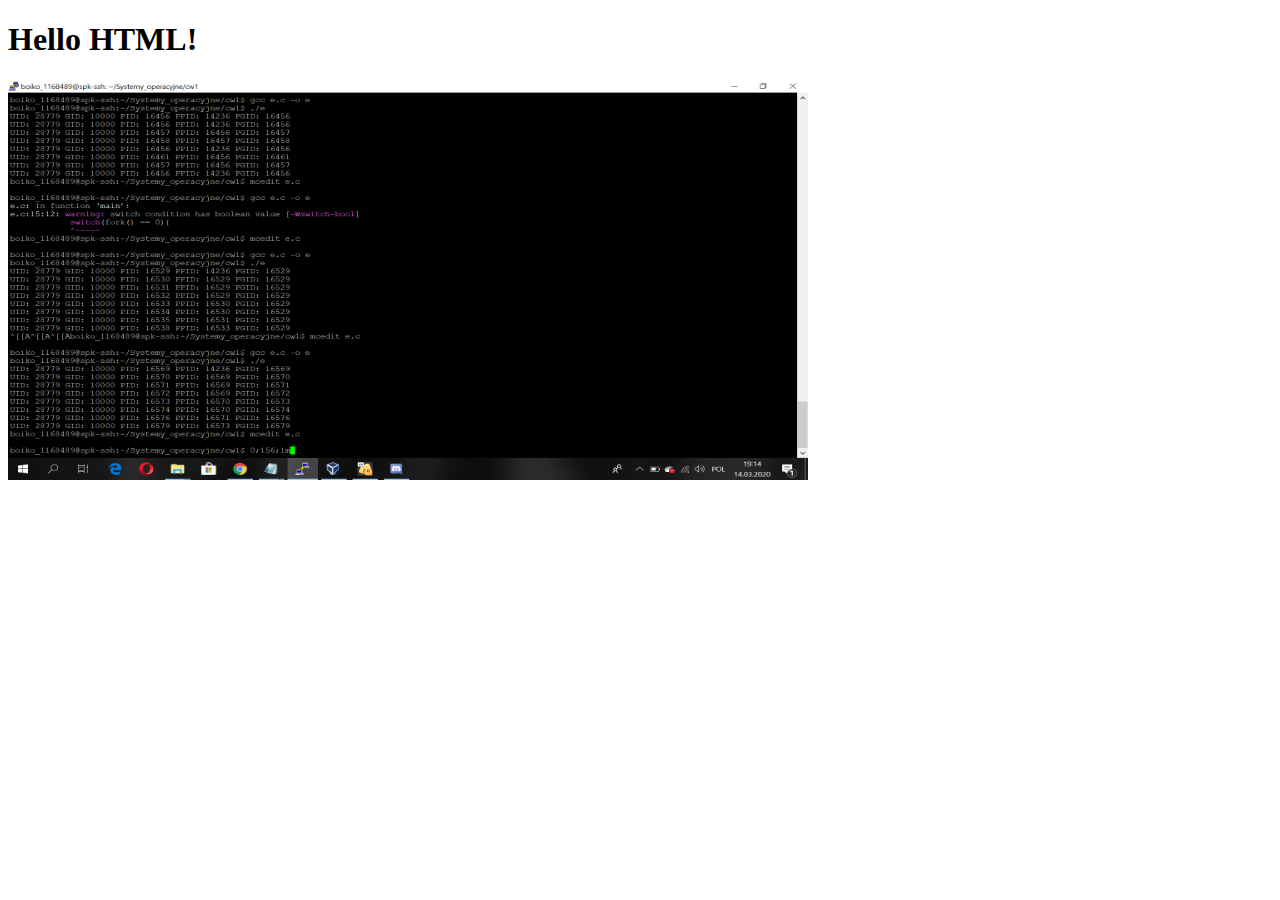
==== index.html @ 63faa566 "Primitive program" ====
<!DOCTYPE html>
<html lang="en">
<head>
    <meta charset="UTF-8">
    <meta name="viewport" content="width=device-width, initial-scale=1.0">
    <title>Hello HTML!</title>
</head>
<body>
    <h1>Hello HTML!</h1>
    <img width="800" height="400" src="img/process-id.png" alt="process id in Linux">
</body>
</html>
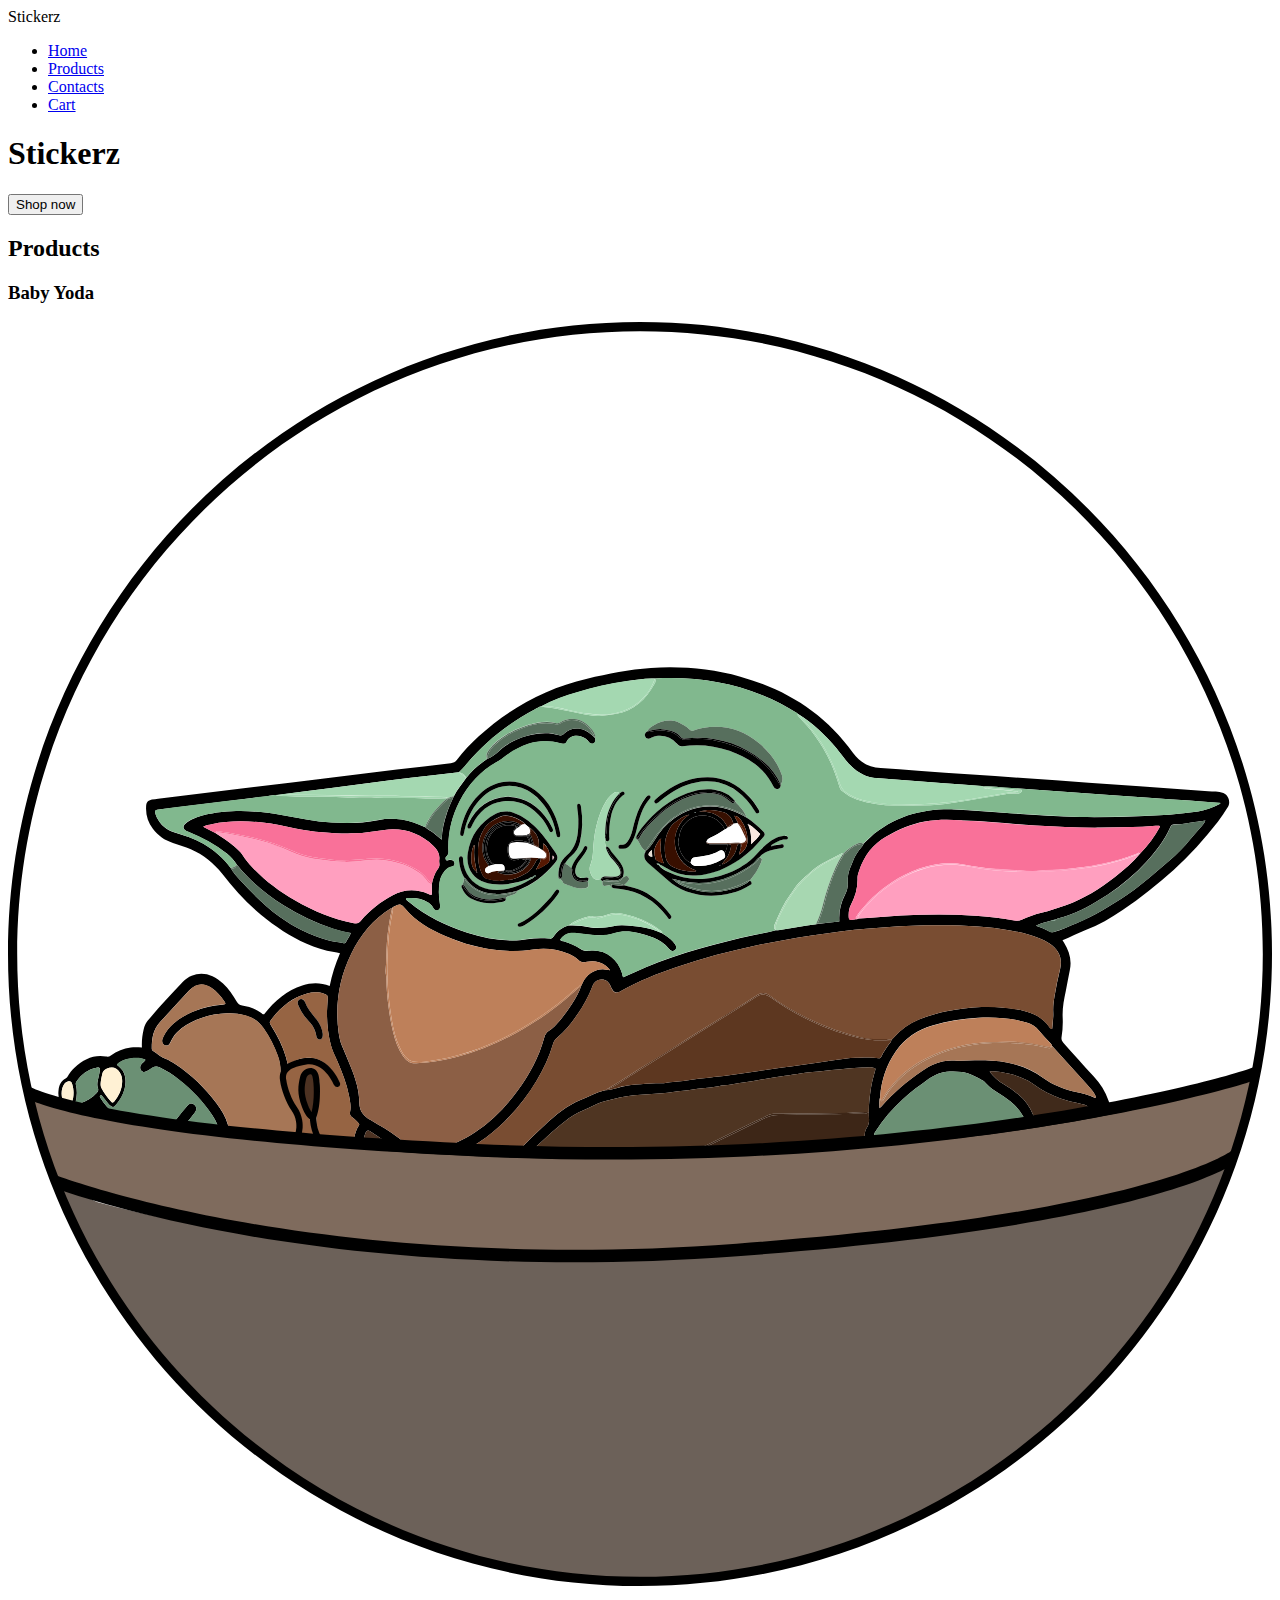
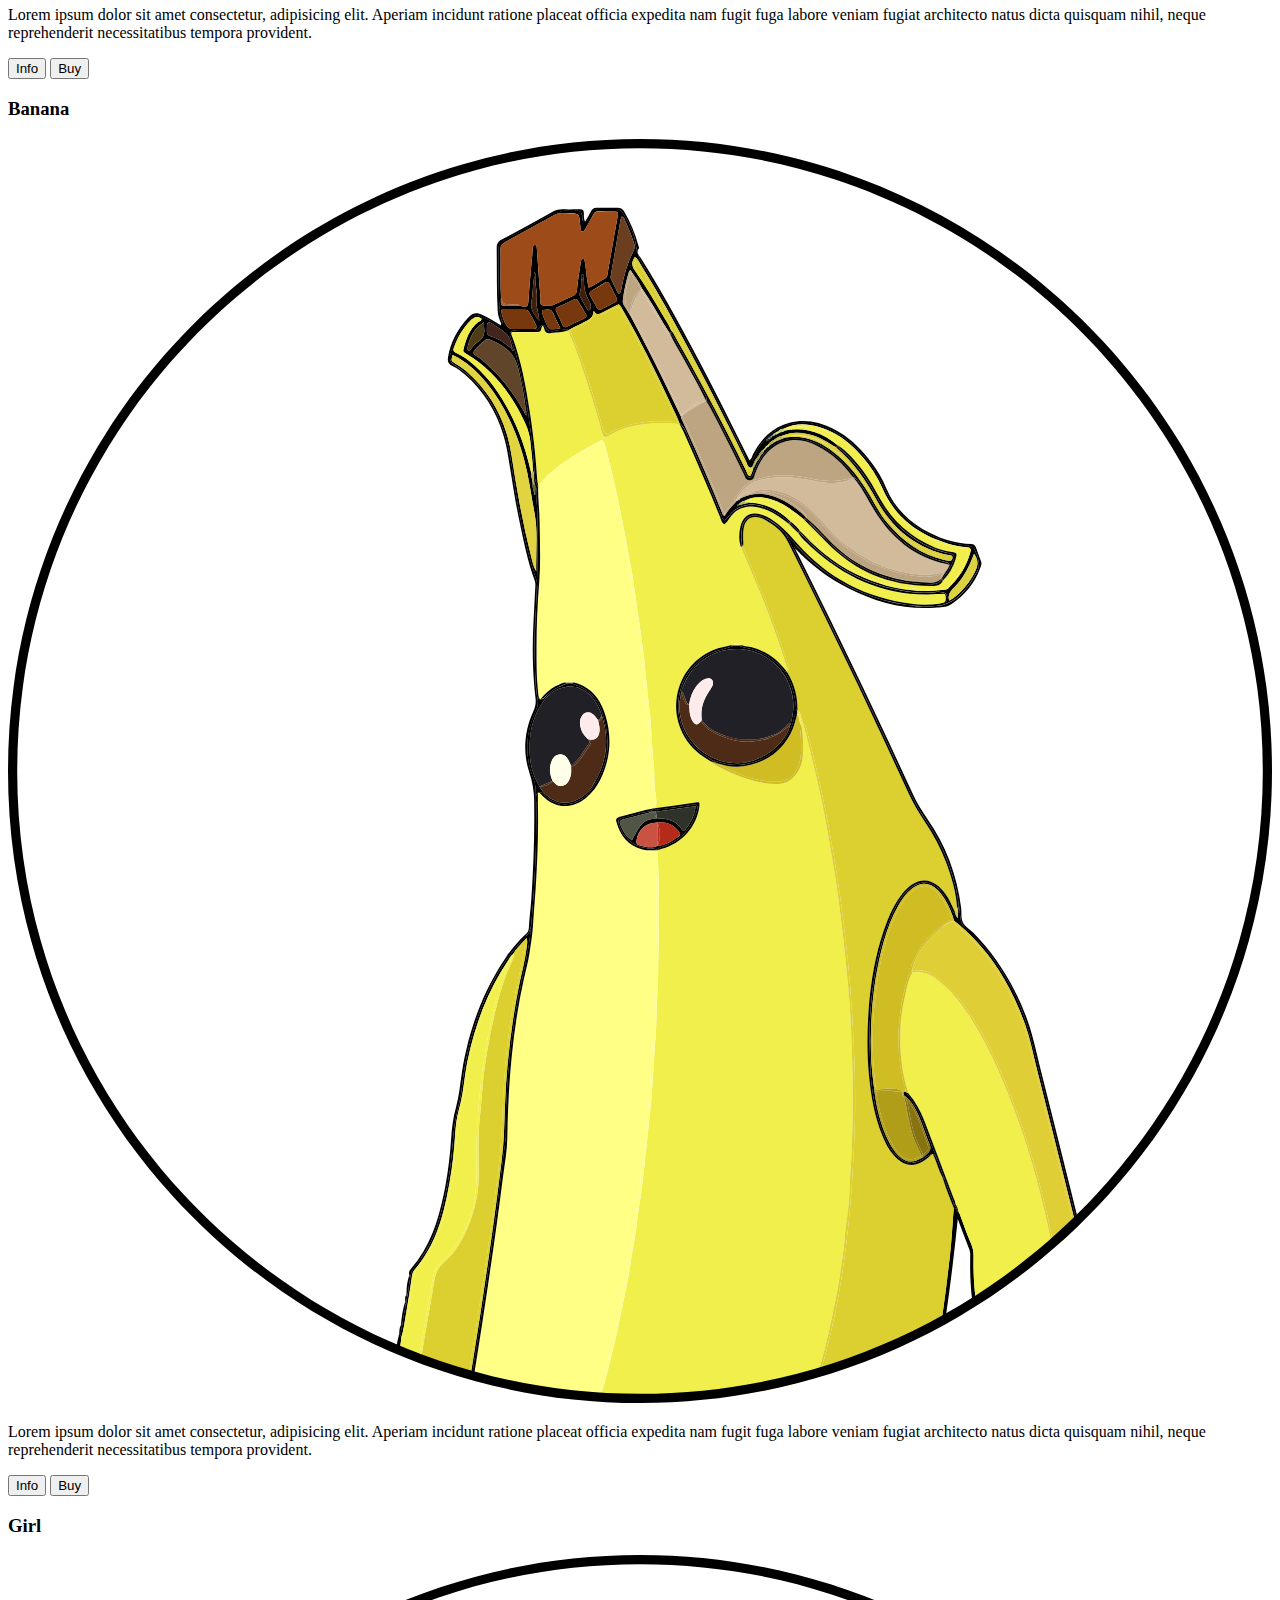
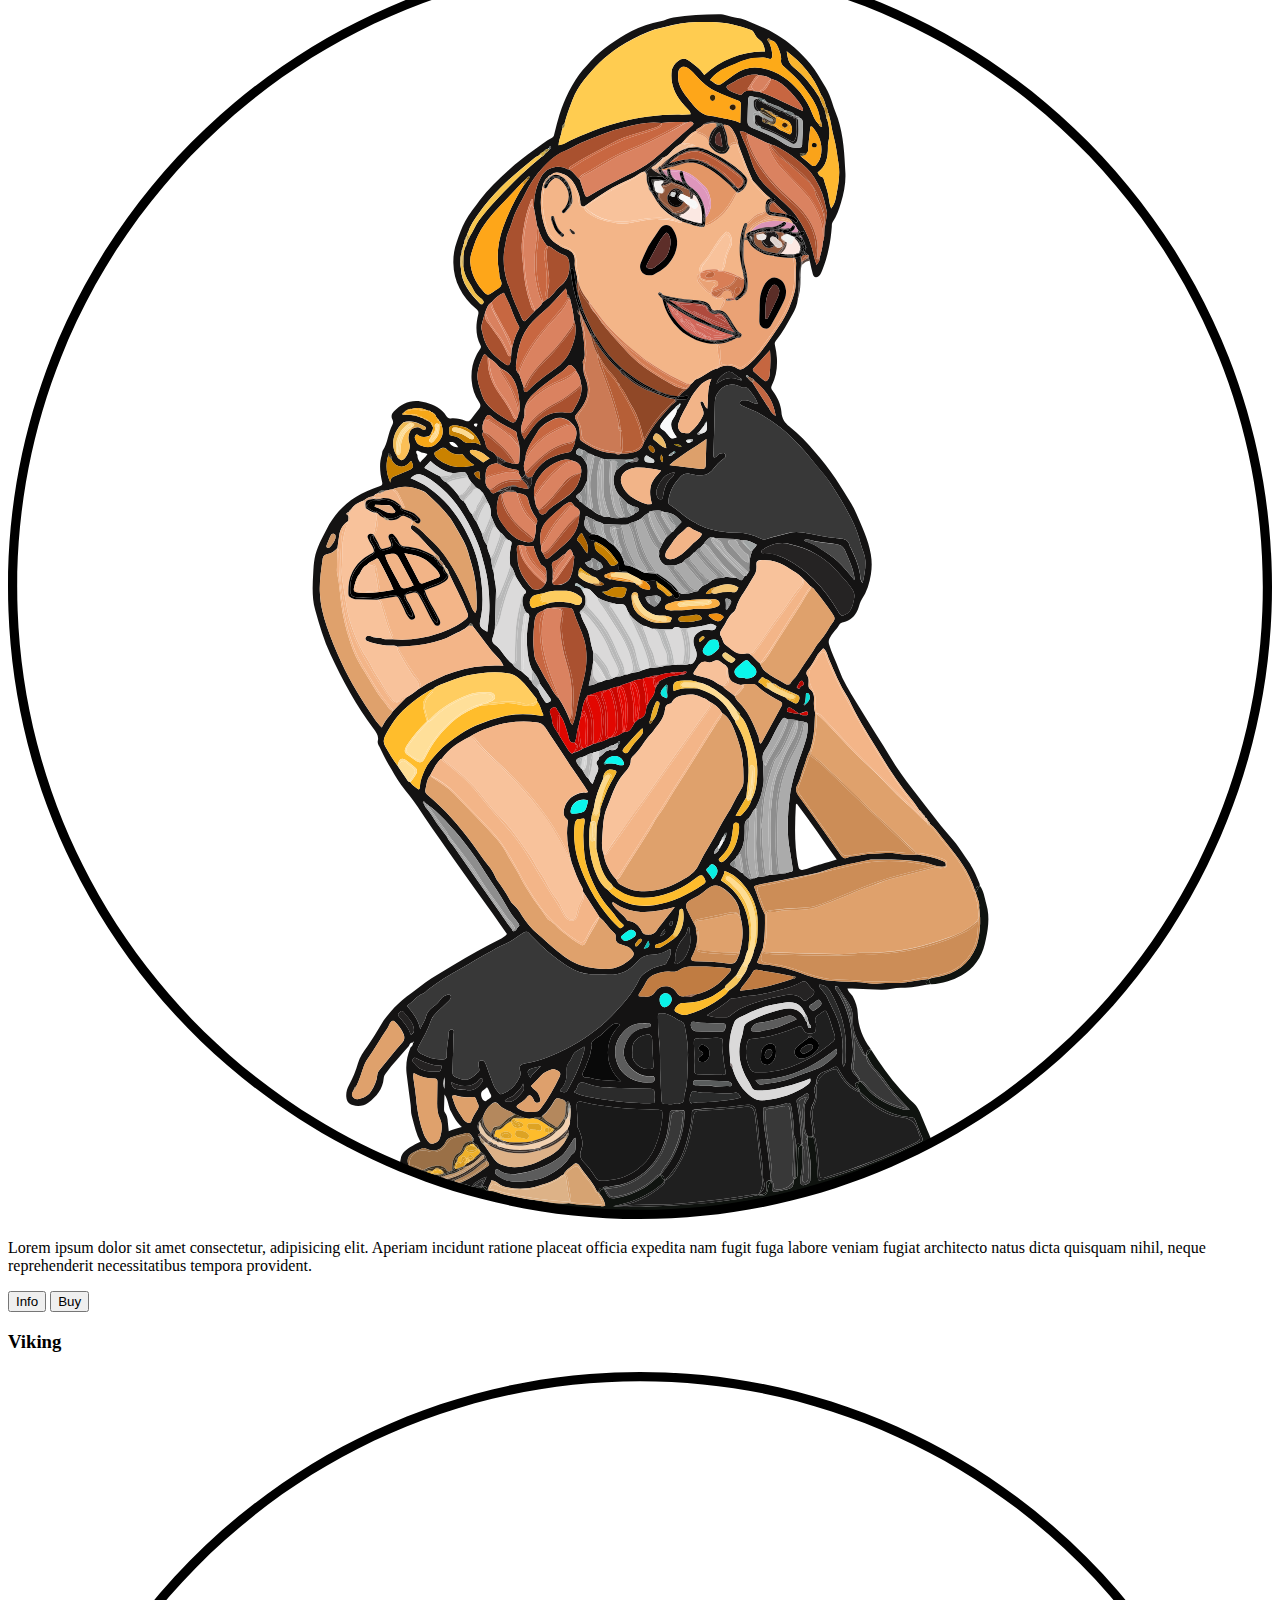
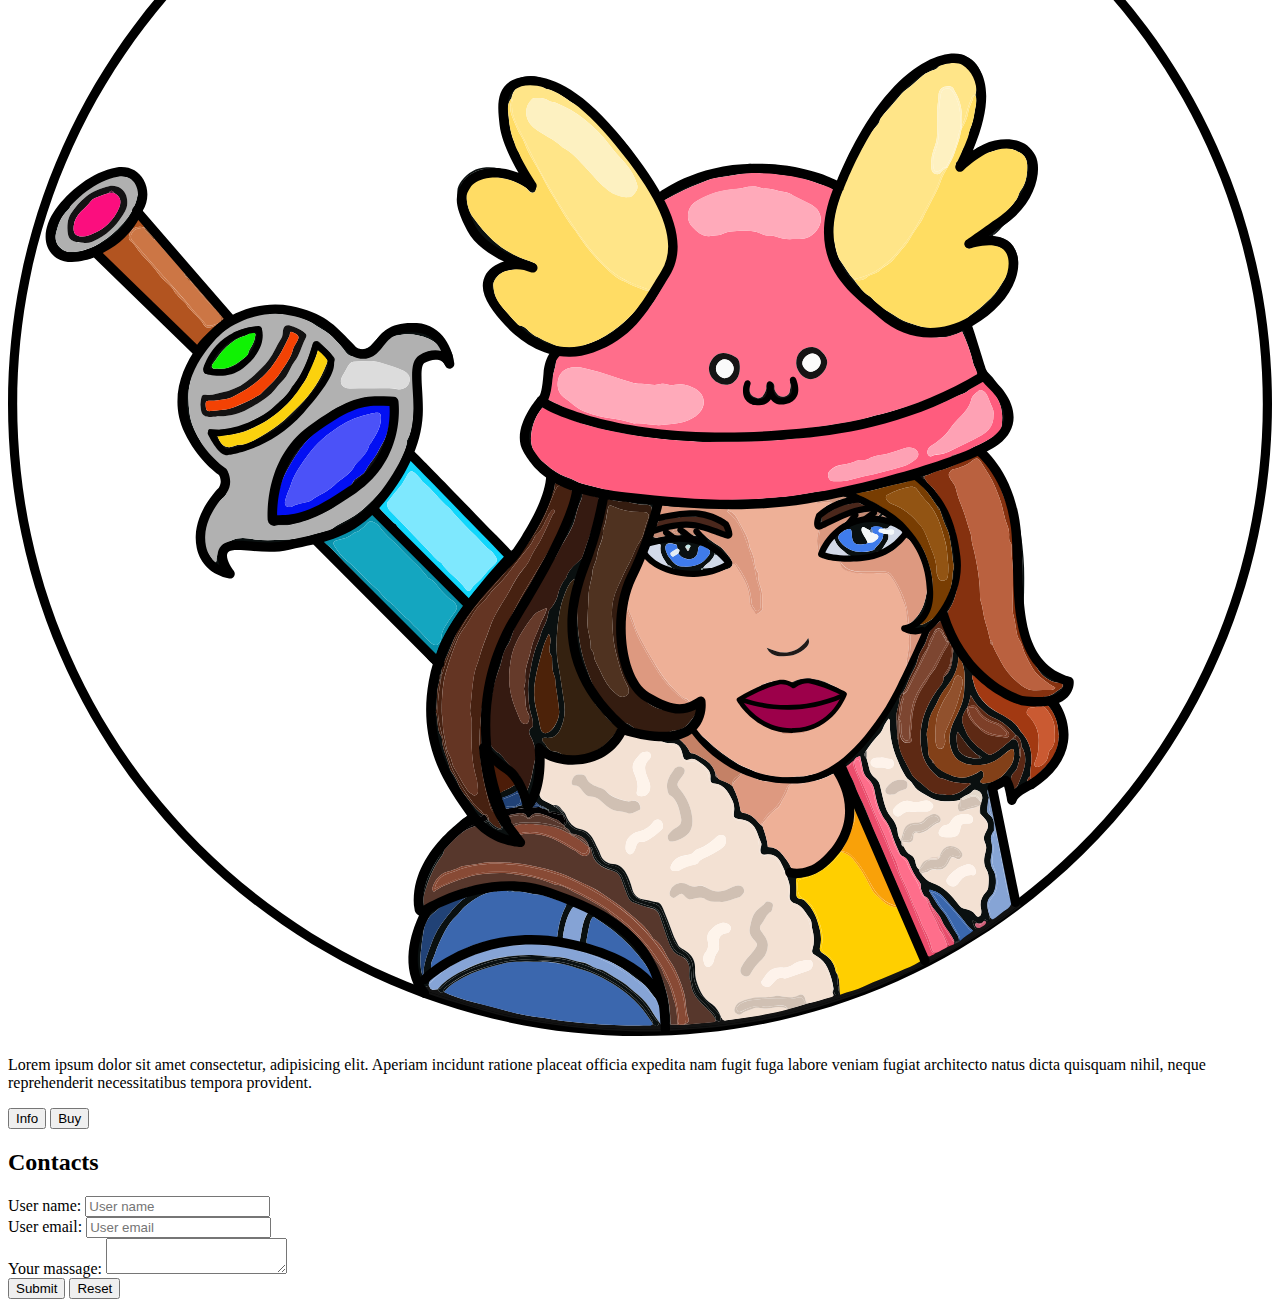
==== commit ed99768c: "Sample code" ====
--- a/index.html
+++ b/index.html
@@ -3,10 +3,99 @@
 <head>
     <meta charset="UTF-8">
     <meta name="viewport" content="width=device-width, initial-scale=1.0">
-    <title>Hello HTML!</title>
+    <title>Stickers</title>
 </head>
 <body>
-    <h1>Hello HTML!</h1>
-    <img width="800" height="400" src="img/process-id.png" alt="process id in Linux">
+    <header id="home">    
+        <nav>
+            <div class="logo">Stickerz</div>
+            <ul class="menu">
+                <li><a href="#home">Home</a></li>
+                <li><a href="#products">Products</a></li>
+                <li><a href="#contacts">Contacts</a></li>
+                <li><a href="cart.html">Cart</a></li>
+            </ul>
+        </nav>
+        <div class="banner">        
+            <h1>Stickerz</h1>
+            <button>Shop now</button>
+        </div>
+    </header>
+    <main>
+        <h2 id="products">Products</h2>
+        <div class="product-list">
+            <article>
+                <h3>Baby Yoda</h3>
+                <img src="img/baby-yoda.svg" alt="Baby Yoda">
+                <p>Lorem ipsum dolor sit amet consectetur, adipisicing elit. 
+                    Aperiam incidunt ratione placeat officia expedita nam fugit fuga 
+                    labore veniam fugiat architecto natus dicta quisquam nihil, neque 
+                    reprehenderit necessitatibus tempora provident.
+                </p>
+                <div class="button-container">
+                    <button>Info</button>
+                    <button>Buy</button>
+                </div>
+            </article>
+            <article>
+                <h3>Banana</h3>
+                <img src="img/banana.svg" alt="Banana">
+                <p>Lorem ipsum dolor sit amet consectetur, adipisicing elit. 
+                    Aperiam incidunt ratione placeat officia expedita nam fugit fuga 
+                    labore veniam fugiat architecto natus dicta quisquam nihil, neque 
+                    reprehenderit necessitatibus tempora provident.
+                </p>
+                <div class="button-container">
+                    <button>Info</button>
+                    <button>Buy</button>
+                </div>
+            </article>
+            <article>
+                <h3>Girl</h3>
+                <img src="img/girl.svg" alt="Girl">
+                <p>Lorem ipsum dolor sit amet consectetur, adipisicing elit. 
+                    Aperiam incidunt ratione placeat officia expedita nam fugit fuga 
+                    labore veniam fugiat architecto natus dicta quisquam nihil, neque 
+                    reprehenderit necessitatibus tempora provident.
+                </p>
+                <div class="button-container">
+                    <button>Info</button>
+                    <button>Buy</button>
+                </div>
+            </article>
+            <article>
+                <h3>Viking</h3>
+                <img src="img/viking.svg" alt="Viking">
+                <p>Lorem ipsum dolor sit amet consectetur, adipisicing elit. 
+                    Aperiam incidunt ratione placeat officia expedita nam fugit fuga 
+                    labore veniam fugiat architecto natus dicta quisquam nihil, neque 
+                    reprehenderit necessitatibus tempora provident.
+                </p>
+                <div class="button-container">
+                    <button>Info</button>
+                    <button>Buy</button>
+                </div>
+            </article>
+        </div>
+    </main>
+    <footer>
+        <h2 id="contacts">Contacts</h2>
+        <form action="https://formspree.io/f/xbjpvwwd" method="POST">
+            <label>
+                User name: <input name="user-name" type="text" placeholder="User name" required>
+            </label>
+            <br>
+            <label>
+                User email: <input name="user-name" type="email" placeholder="User email" required>
+            </label>
+            <br>
+            <label>
+                Your massage: <textarea name="massage"></textarea>
+            </label>
+            <br>
+            <input type="submit">
+            <input type="reset">
+        </form>
+    </footer>
 </body>
 </html>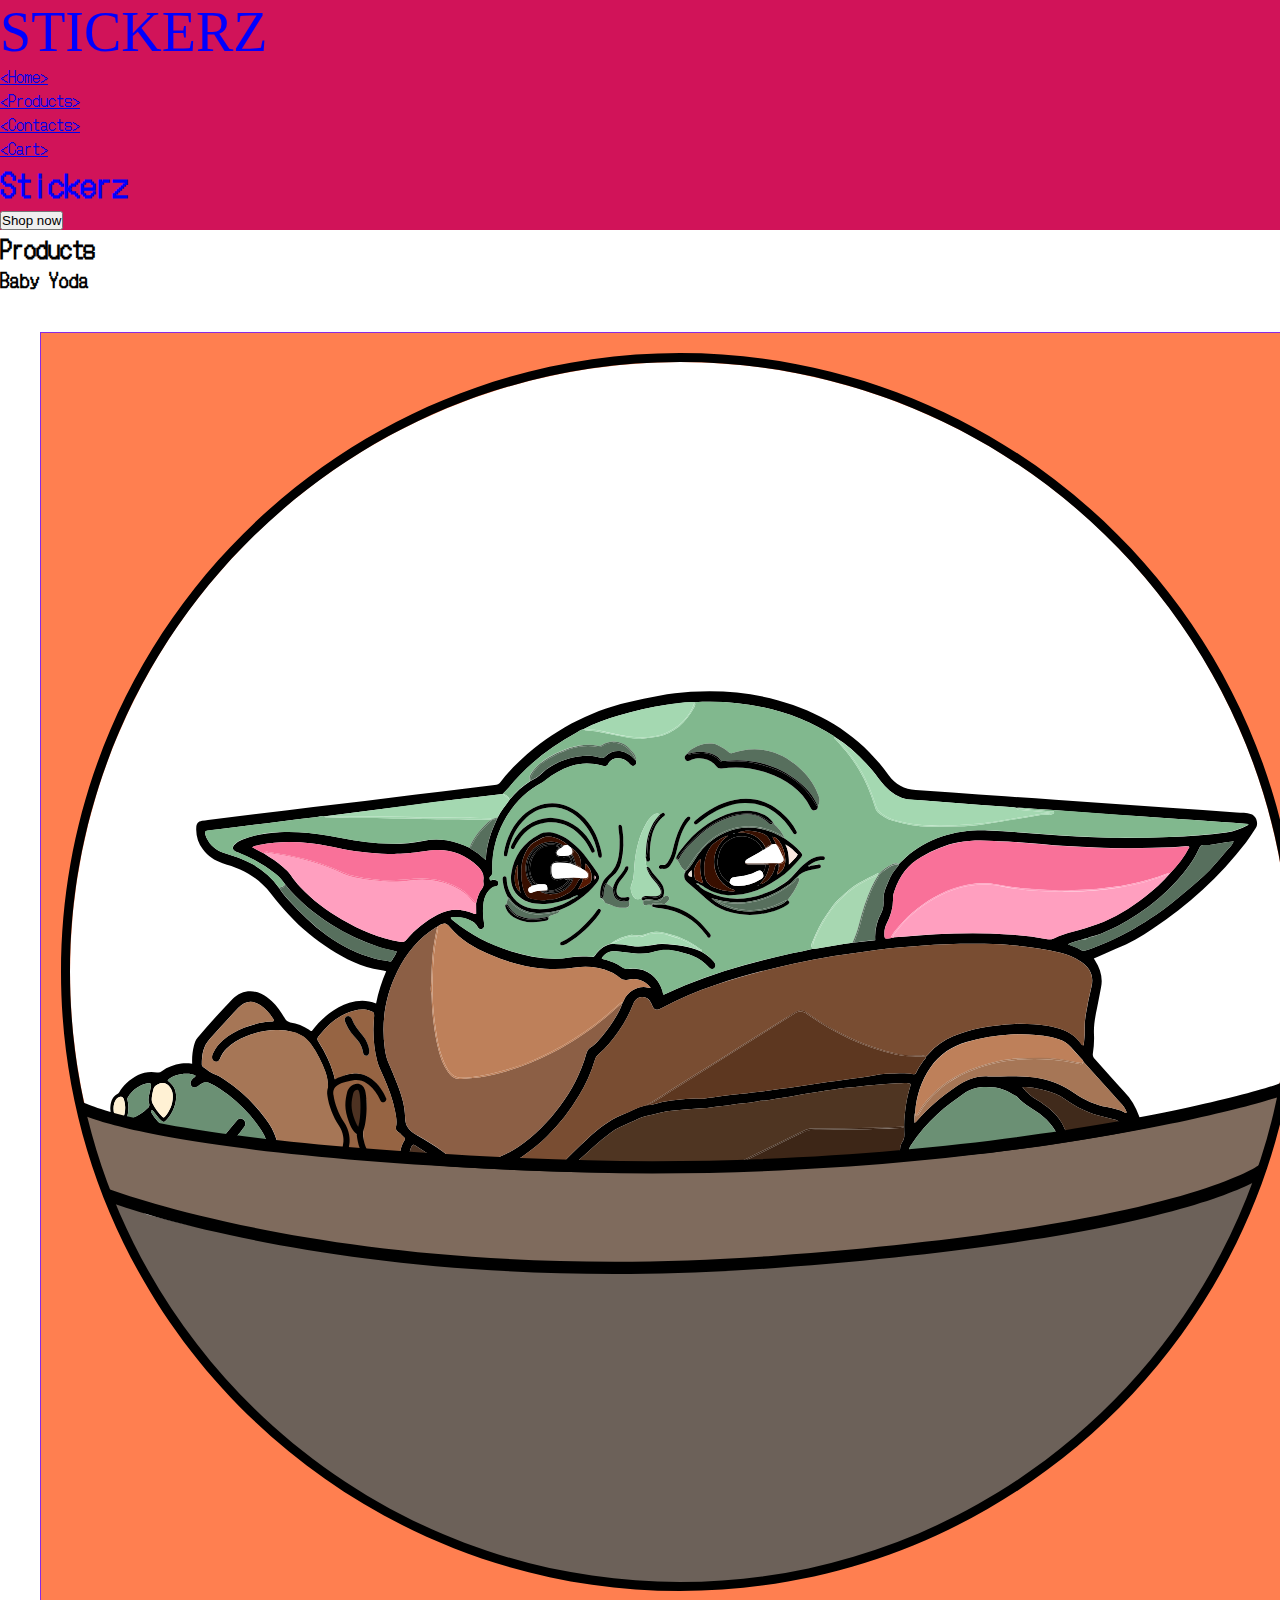
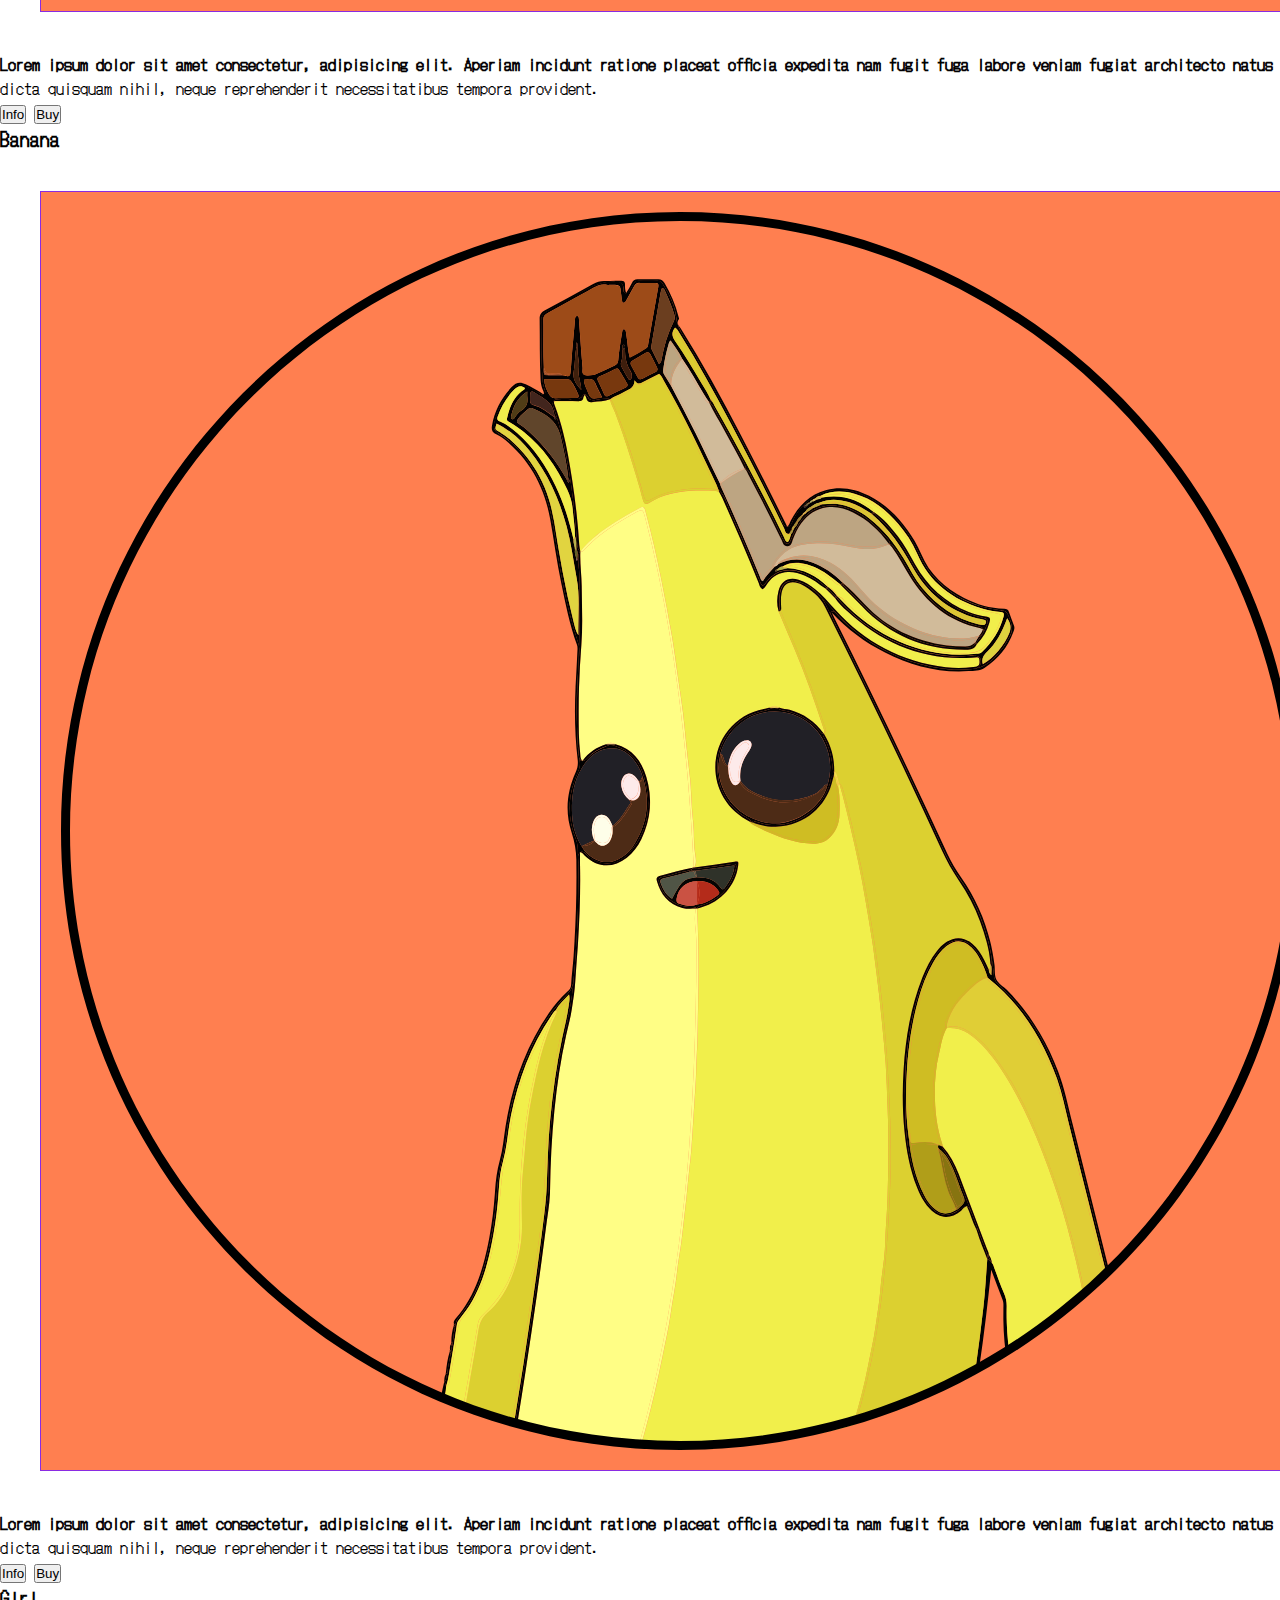
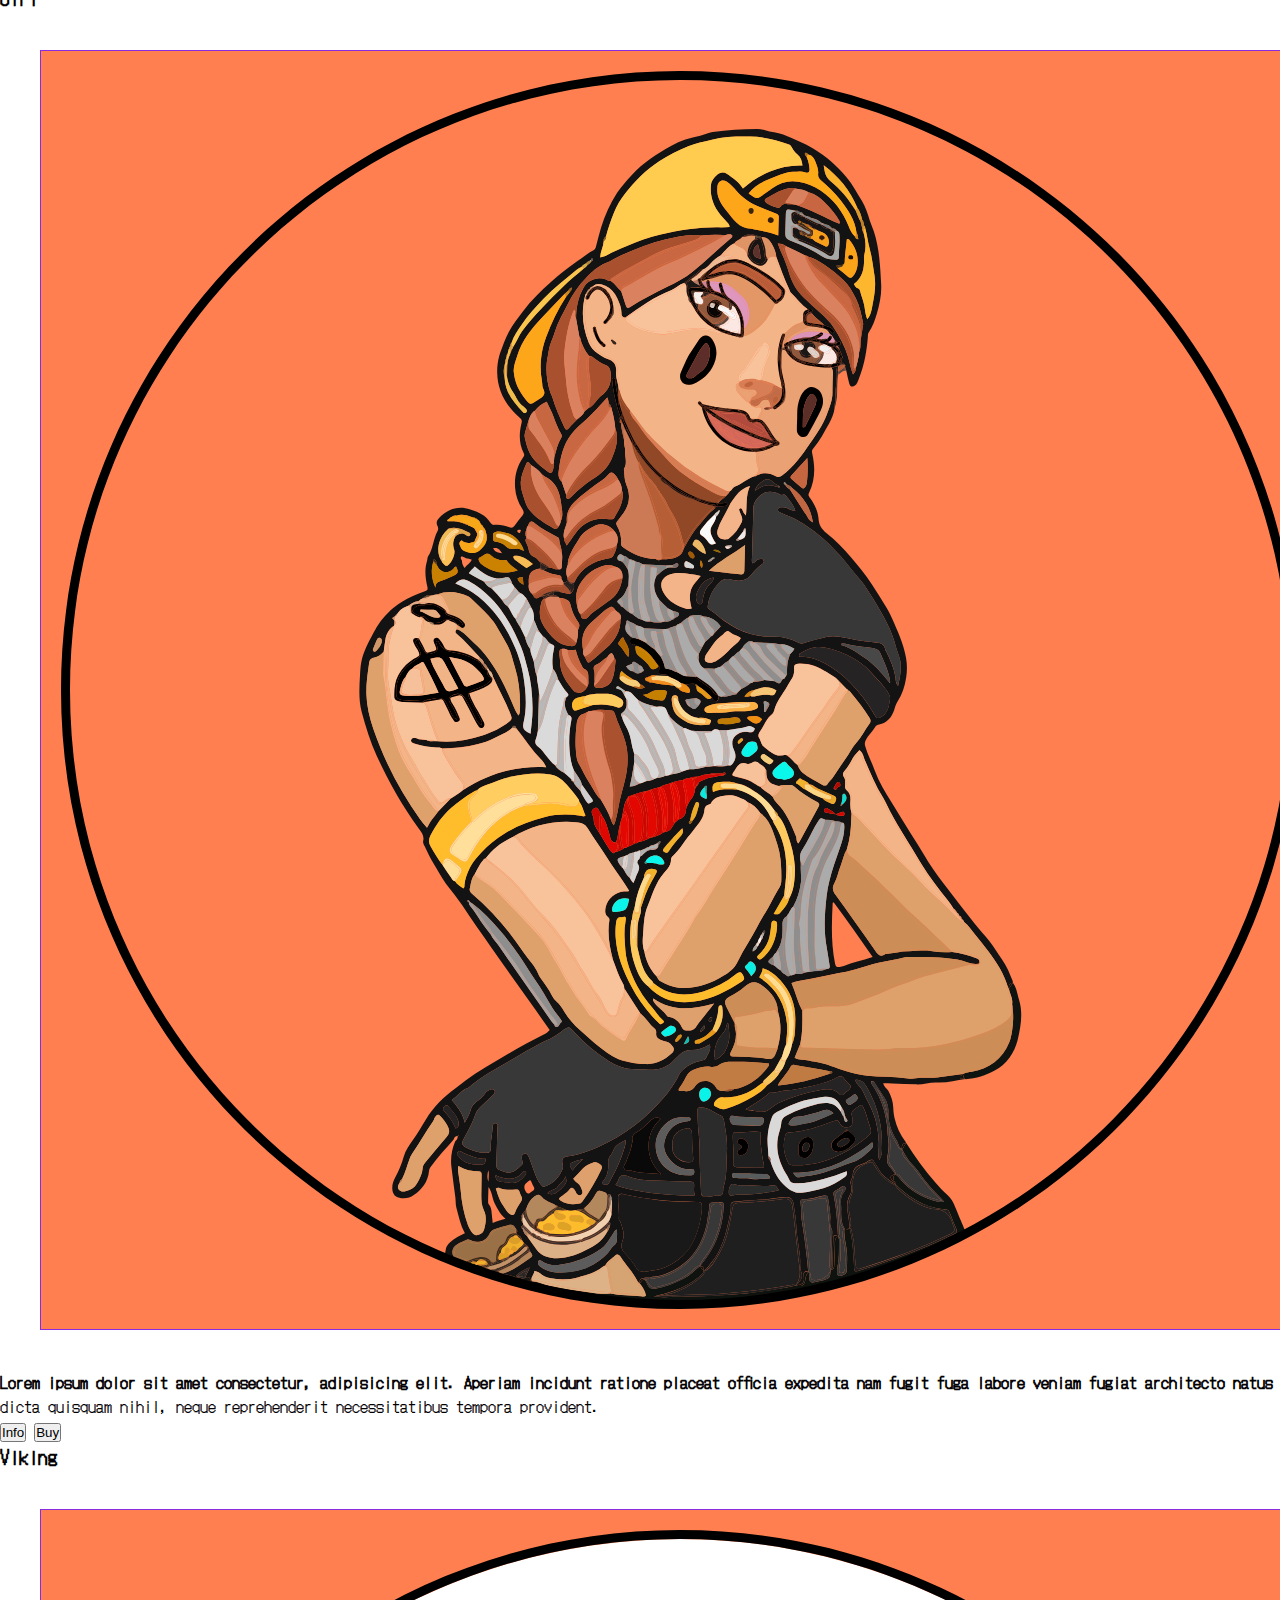
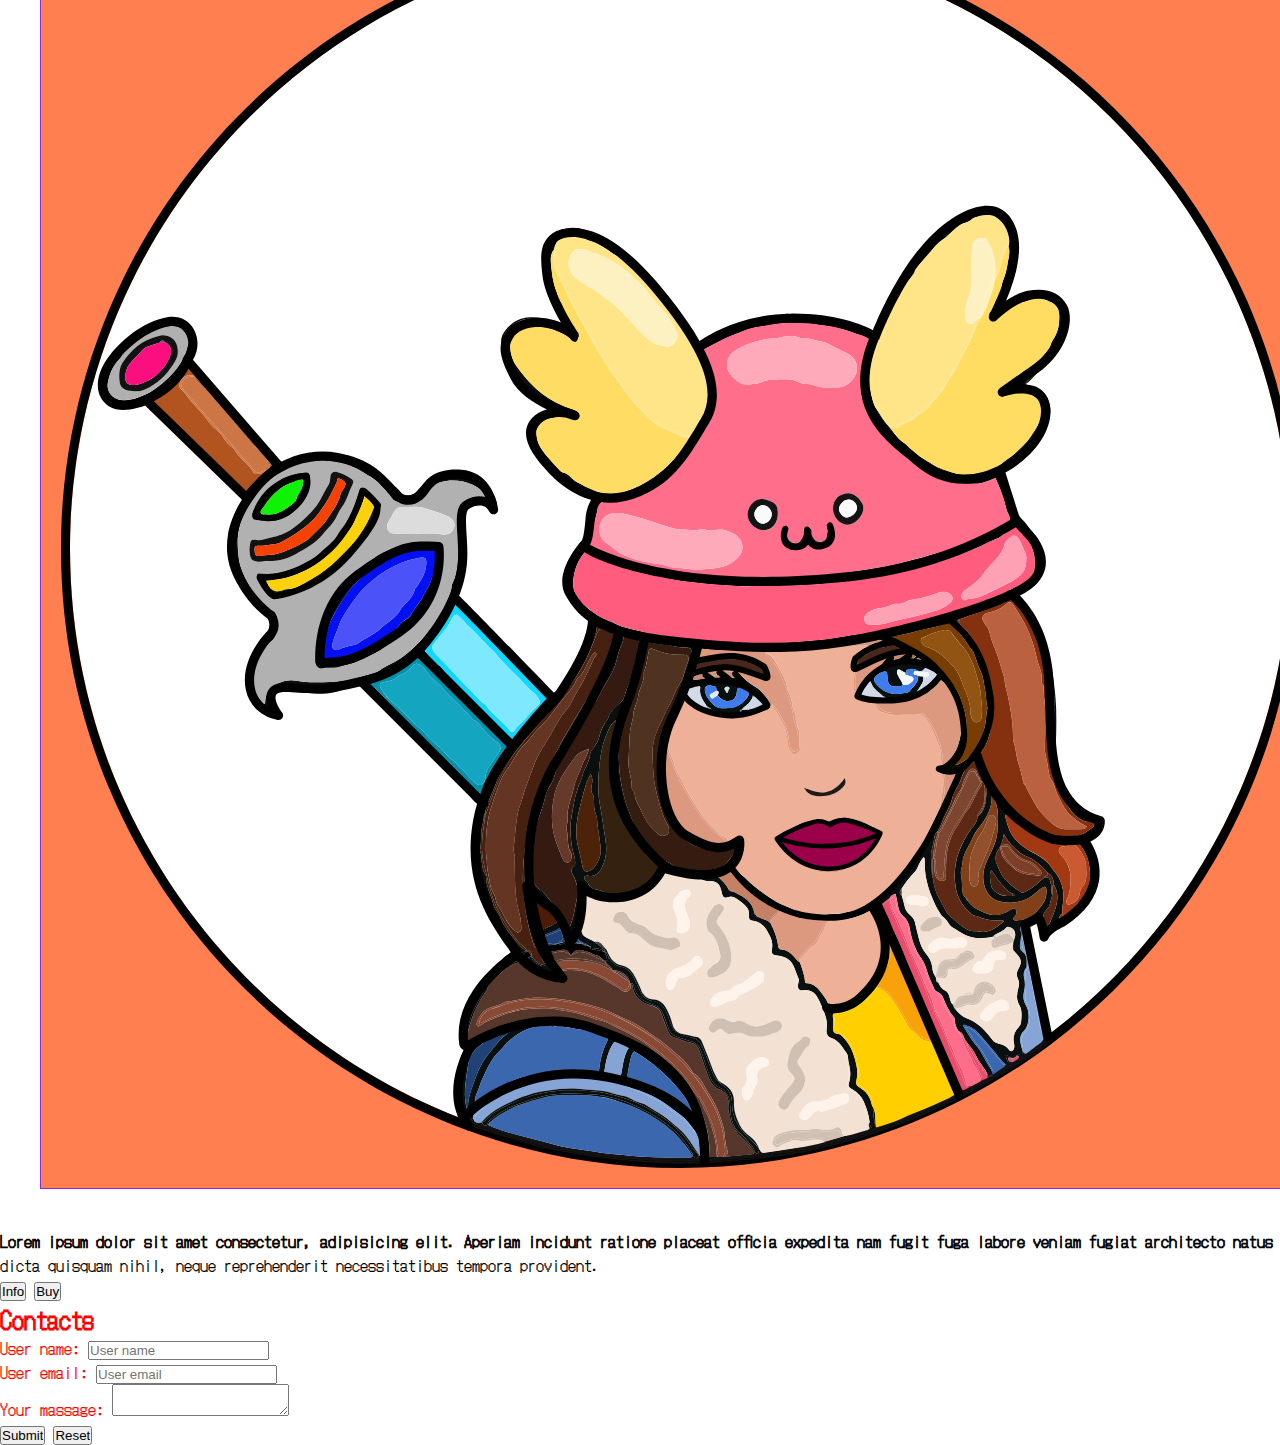
==== commit 8ce8116b: "Added css file" ====
--- a/index.html
+++ b/index.html
@@ -4,6 +4,9 @@
     <meta charset="UTF-8">
     <meta name="viewport" content="width=device-width, initial-scale=1.0">
     <title>Stickers</title>
+    <link rel="stylesheet" href="css/index.css">
+    <link rel="preconnect" href="https://fonts.gstatic.com">
+
 </head>
 <body>
     <header id="home">    
--- a/css/index.css
+++ b/css/index.css
@@ -0,0 +1,53 @@
+@import url('https://fonts.googleapis.com/css2?family=DotGothic16&display=swap');
+:root{
+    font-family: 'DotGothic16', sans-serif;
+    --main-color : #194894;
+    --accent-color: #d11359;
+}
+
+* {
+    margin: 0;
+    padding: 0;
+}
+
+#home{
+    color: blue;
+    background-color: var(--accent-color);
+}
+
+.logo{
+    font-family: 'Libre Baskerville', serif;
+    font-size: 3.5rem;
+    text-transform: uppercase;
+    color: blue;
+}
+
+footer{
+    color: red;
+}
+
+header#home nav .menu a::before{
+    content: "<";
+}
+
+header#home nav .menu a::after{
+    content: ">";
+}
+
+p:hover{
+    text-decoration: underline;
+}
+
+.product-list article p::first-line{
+    font-weight: bold;
+}
+
+.product-list article img{
+    border: 1px solid blueviolet;
+    padding: 20px;
+    width: 100%;
+    display: block;
+    margin: 40px;
+    background-color: coral;
+    box-sizing: border-box;
+}
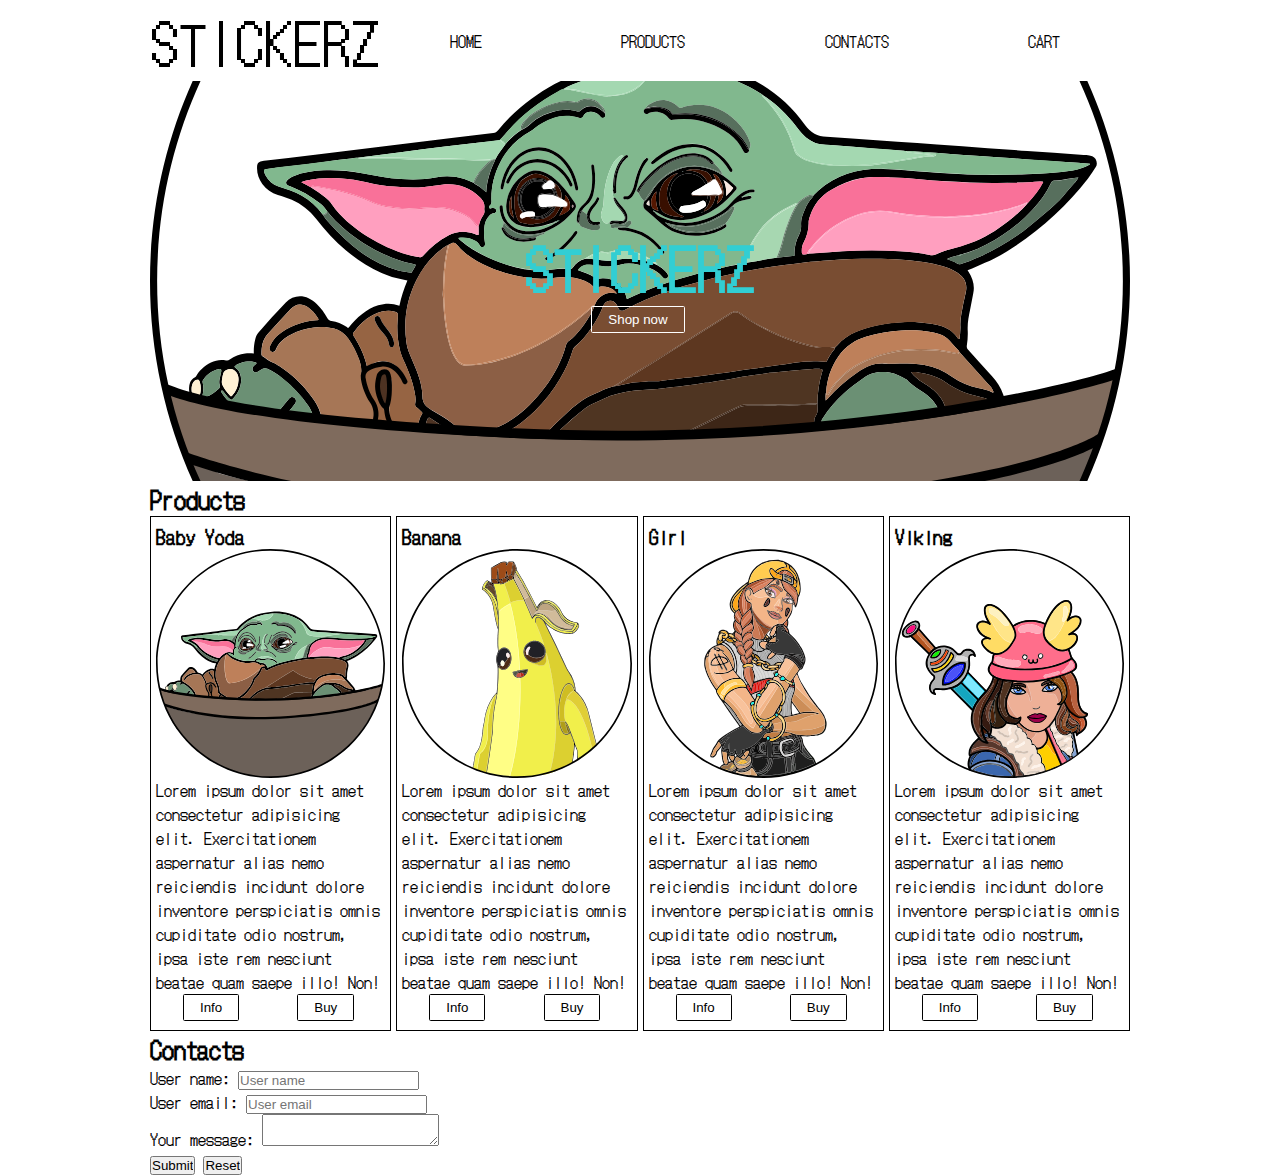
==== commit 02d46afd: "added css layouts" ====
--- a/index.html
+++ b/index.html
@@ -1,17 +1,20 @@
 <!DOCTYPE html>
 <html lang="en">
+
 <head>
     <meta charset="UTF-8">
     <meta name="viewport" content="width=device-width, initial-scale=1.0">
-    <title>Stickers</title>
+    <title>Stickerz</title>
     <link rel="stylesheet" href="css/index.css">
-    <link rel="preconnect" href="https://fonts.gstatic.com">
+    <link rel="icon" href="img/baby-yoda.svg">
+</head>
 
-</head>
-<body>
-    <header id="home">    
+<body> 
+    <header id="home">
         <nav>
             <div class="logo">Stickerz</div>
+            <label class="burger-icon" for="burger-checkbox">☰</label>
+            <input type="checkbox" id="burger-checkbox">
             <ul class="menu">
                 <li><a href="#home">Home</a></li>
                 <li><a href="#products">Products</a></li>
@@ -19,9 +22,9 @@
                 <li><a href="cart.html">Cart</a></li>
             </ul>
         </nav>
-        <div class="banner">        
+        <div class="banner">
             <h1>Stickerz</h1>
-            <button>Shop now</button>
+            <button class="button">Shop now</button>
         </div>
     </header>
     <main>
@@ -30,70 +33,74 @@
             <article>
                 <h3>Baby Yoda</h3>
                 <img src="img/baby-yoda.svg" alt="Baby Yoda">
-                <p>Lorem ipsum dolor sit amet consectetur, adipisicing elit. 
-                    Aperiam incidunt ratione placeat officia expedita nam fugit fuga 
-                    labore veniam fugiat architecto natus dicta quisquam nihil, neque 
-                    reprehenderit necessitatibus tempora provident.
+                <p>Lorem ipsum dolor sit amet consectetur adipisicing elit. Exercitationem aspernatur alias nemo
+                    reiciendis
+                    incidunt dolore inventore perspiciatis omnis cupiditate odio nostrum, ipsa iste rem nesciunt beatae
+                    quam saepe illo!
+                    Non!
                 </p>
                 <div class="button-container">
-                    <button>Info</button>
-                    <button>Buy</button>
+                    <button class="button card-button">Info</button>
+                    <button class="button card-button">Buy</button>
                 </div>
             </article>
             <article>
                 <h3>Banana</h3>
                 <img src="img/banana.svg" alt="Banana">
-                <p>Lorem ipsum dolor sit amet consectetur, adipisicing elit. 
-                    Aperiam incidunt ratione placeat officia expedita nam fugit fuga 
-                    labore veniam fugiat architecto natus dicta quisquam nihil, neque 
-                    reprehenderit necessitatibus tempora provident.
+                <p>Lorem ipsum dolor sit amet consectetur adipisicing elit. Exercitationem aspernatur alias nemo
+                    reiciendis
+                    incidunt dolore inventore perspiciatis omnis cupiditate odio nostrum, ipsa iste rem nesciunt beatae
+                    quam saepe illo!
+                    Non!
                 </p>
                 <div class="button-container">
-                    <button>Info</button>
-                    <button>Buy</button>
+                    <button class="button card-button">Info</button>
+                    <button class="button card-button">Buy</button>
                 </div>
             </article>
             <article>
                 <h3>Girl</h3>
                 <img src="img/girl.svg" alt="Girl">
-                <p>Lorem ipsum dolor sit amet consectetur, adipisicing elit. 
-                    Aperiam incidunt ratione placeat officia expedita nam fugit fuga 
-                    labore veniam fugiat architecto natus dicta quisquam nihil, neque 
-                    reprehenderit necessitatibus tempora provident.
+                <p>Lorem ipsum dolor sit amet consectetur adipisicing elit. Exercitationem aspernatur alias nemo
+                    reiciendis
+                    incidunt dolore inventore perspiciatis omnis cupiditate odio nostrum, ipsa iste rem nesciunt beatae
+                    quam saepe illo!
+                    Non!
                 </p>
                 <div class="button-container">
-                    <button>Info</button>
-                    <button>Buy</button>
+                    <button class="button card-button">Info</button>
+                    <button class="button card-button">Buy</button>
                 </div>
             </article>
             <article>
                 <h3>Viking</h3>
                 <img src="img/viking.svg" alt="Viking">
-                <p>Lorem ipsum dolor sit amet consectetur, adipisicing elit. 
-                    Aperiam incidunt ratione placeat officia expedita nam fugit fuga 
-                    labore veniam fugiat architecto natus dicta quisquam nihil, neque 
-                    reprehenderit necessitatibus tempora provident.
+                <p>Lorem ipsum dolor sit amet consectetur adipisicing elit. Exercitationem aspernatur alias nemo
+                    reiciendis
+                    incidunt dolore inventore perspiciatis omnis cupiditate odio nostrum, ipsa iste rem nesciunt beatae
+                    quam saepe illo!
+                    Non!
                 </p>
                 <div class="button-container">
-                    <button>Info</button>
-                    <button>Buy</button>
+                    <button class="button card-button">Info</button>
+                    <button class="button card-button">Buy</button>
                 </div>
             </article>
         </div>
     </main>
     <footer>
         <h2 id="contacts">Contacts</h2>
-        <form action="https://formspree.io/f/xbjpvwwd" method="POST">
+        <form method="POST" action="YOUR_ACTION_HERE">
             <label>
                 User name: <input name="user-name" type="text" placeholder="User name" required>
             </label>
             <br>
             <label>
-                User email: <input name="user-name" type="email" placeholder="User email" required>
+                User email: <input name="user-email" type="email" placeholder="User email" required>
             </label>
             <br>
             <label>
-                Your massage: <textarea name="massage"></textarea>
+                Your message: <textarea name="message"></textarea>
             </label>
             <br>
             <input type="submit">
@@ -101,4 +108,5 @@
         </form>
     </footer>
 </body>
-</html>+
+</html>
--- a/css/index.css
+++ b/css/index.css
@@ -1,8 +1,10 @@
-@import url('https://fonts.googleapis.com/css2?family=DotGothic16&display=swap');
-:root{
+@import url('https://fonts.googleapis.com/css2?family=DotGothic16:wght@400;700&display=swap');
+
+:root {
     font-family: 'DotGothic16', sans-serif;
-    --main-color : #194894;
-    --accent-color: #d11359;
+    --main-color: black;
+    --accent-color: rgb(50, 206, 211);
+    scroll-behavior: smooth;
 }
 
 * {
@@ -10,44 +12,151 @@
     padding: 0;
 }
 
-#home{
-    color: blue;
-    background-color: var(--accent-color);
+body {
+    max-width: 980px;
+    margin: auto;
 }
 
-.logo{
-    font-family: 'Libre Baskerville', serif;
+
+.logo,
+header .banner h1 {
     font-size: 3.5rem;
     text-transform: uppercase;
-    color: blue;
+    color: var(--main-color);
+    text-align: center;
 }
 
-footer{
-    color: red;
+.burger-icon {
+    font-size: 3rem;
 }
 
-header#home nav .menu a::before{
-    content: "<";
+#burger-checkbox {
+    display: none;
 }
 
-header#home nav .menu a::after{
-    content: ">";
+header .menu {
+    list-style-type: none;
+    display: none;
 }
 
-p:hover{
-    text-decoration: underline;
+header input:checked ~ .menu {
+    display: block;
 }
 
-.product-list article p::first-line{
+header .menu a {
+    text-decoration: none;
+    text-transform: uppercase;
+    color: var(--main-color);
+    padding: 3px;
+}
+
+header .menu a:hover {
     font-weight: bold;
 }
 
-.product-list article img{
-    border: 1px solid blueviolet;
-    padding: 20px;
+@media (min-width: 610px) {
+
+    header nav {
+        display: flex;
+    }
+
+    header .burger-icon {
+        display: none;
+    }
+
+    header .menu {
+        display: flex;
+        justify-content: space-around;
+        flex: 1;
+        align-items: center;
+    }
+
+}
+
+header .banner {
+    background-image: url(../img/baby-yoda.svg);
+    background-size: cover;
+    background-position: center;
+    min-height: 400px;
+    display: flex;
+    align-items: center;
+    justify-content: center;
+    flex-direction: column;
+}
+
+
+
+header .banner h1 {
+    color: var(--accent-color);
+}
+
+@media (min-width: 640px) {
+
+    .product-list {
+        display: grid;
+        grid-gap: 5px;
+        grid-template-columns: 1fr 1fr;
+    }
+
+}
+
+@media (min-width: 800px) {
+
+    .product-list {
+        grid-template-columns: 1fr 1fr 1fr;
+    }
+    
+}
+
+@media (min-width: 980px) {
+
+    .product-list {
+        grid-template-columns: 1fr 1fr 1fr 1fr;
+    }
+
+}
+
+.product-list article {
+    border: 1px solid black;
+    padding: 5px;
+}
+
+.product-list article img {
+    display: block;
     width: 100%;
-    display: block;
-    margin: 40px;
-    background-color: coral;
-    box-sizing: border-box;
 }
+
+.button-container {
+    display: flex;
+    justify-content: space-around;
+}
+
+
+/* Controls */
+
+.button {
+    padding: 0.35em 1.2em;
+    border: 0.1em solid #FFFFFF;
+    margin: 0 0.3em 0.3em 0;
+    border-radius: 0.12em;
+    color: #FFFFFF;
+    text-align: center;
+    transition: color 0.7s;
+    background-color: transparent;
+}
+
+.button:hover {
+    color: #000000;
+    background-color: #FFFFFF;
+    cursor: pointer;
+}
+
+.card-button {
+    border-color: black;
+    color: black;
+}
+
+.card-button:hover {
+    background-color: black;
+    color: white;
+}